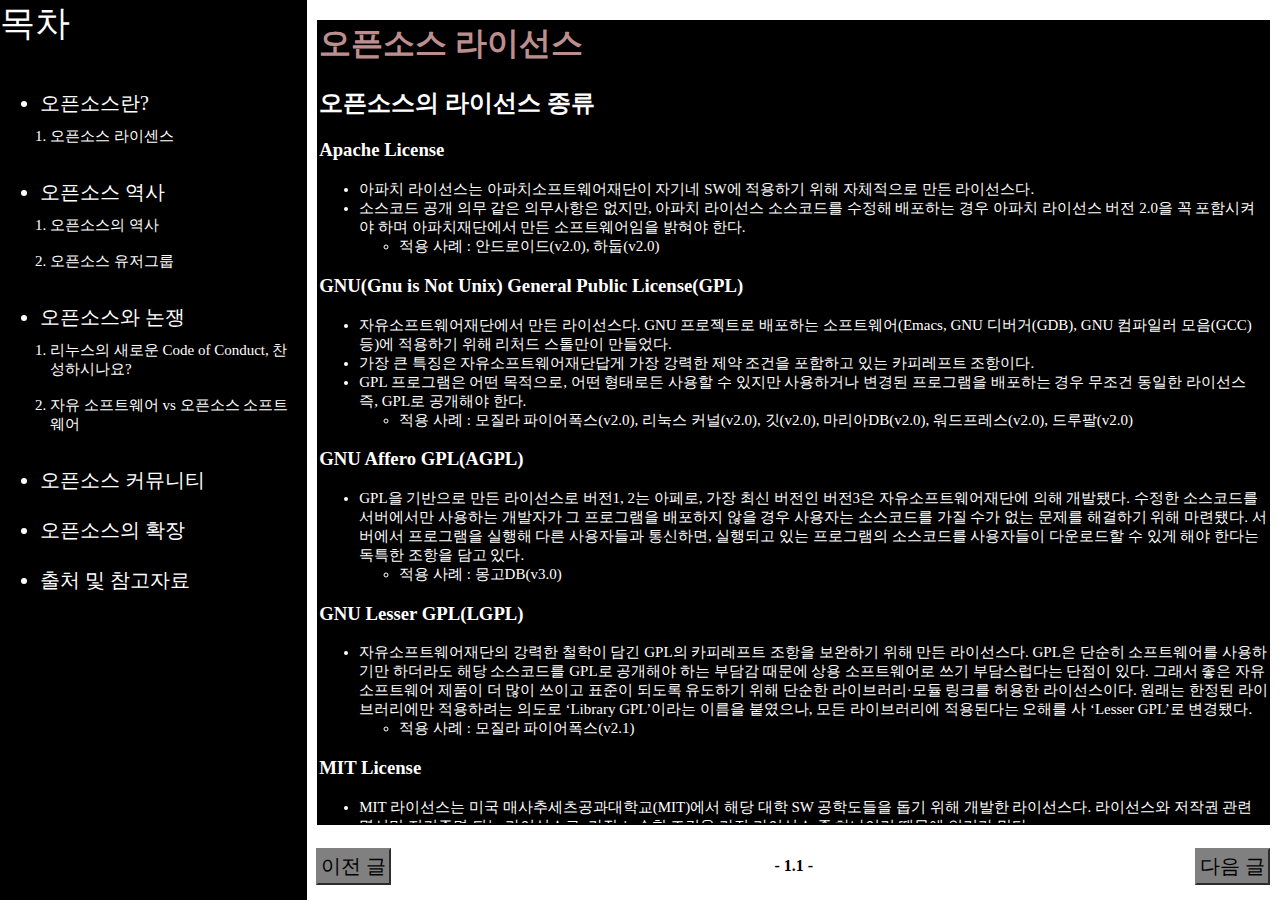
==== web/1-1page.html @ 7f11f140 "Update-webdemo" ====
<!DOCTYPE html>
<html lang="en">
<head>
    <meta charset="UTF-8">
    <meta name="viewport" content="width=device-width, initial-scale=1.0">
    <meta http-equiv="X-UA-Compatible" content="ie=edge">
    <title>1.1-Page</title>
    <link rel="stylesheet" href="page.css">
</head>
<body>
    <div class="left-box">
        <a href="summary.html" class="title">목차</a>
        <ul>
            <br>
            <li>
                <a href="1page.html" class="details">오픈소스란?</a>
                <ol>
                    <li>
                        <a href="1-1page.html">오픈소스 라이센스</a>
                    </li>
                </ol>
            </li>
            <br>
            <li>
                오픈소스 역사
                <ol>
                    <li>
                        <a href="2page.html">오픈소스의 역사</a>
                    </li>
                    <br>
                    <li>
                        <a href="3page.html">오픈소스 유저그룹</a>
                    </li>
                </ol>
            <br>
            </li>
            <li>
                오픈소스와 논쟁
                <ol>
                    <li>
                        <a href="4page.html">리누스의 새로운 Code of Conduct, 찬성하시나요?</a>
                    </li>
                    <br>
                    <li>
                        <a href="5page.html">자유 소프트웨어 vs 오픈소스 소프트웨어</a>
                    </li>
                </ol>
            </li>
            <br>
            <li>
                <a href="6page.html" class="details">오픈소스 커뮤니티</a>
            </li>
            <br>
            <li>
                <a href="7page.html" class="details">오픈소스의 확장</a>
            </li>
            <br>
            <li>
                <a href="8page.html" class="details">출처 및 참고자료</a>
            </li>
        </ul>
    </div>
    <div class="right-box">
        <div class = "main_text">
            <h1>오픈소스 라이선스</h1>
            <h2>오픈소스의 라이선스 종류</h2>
            <h3>Apache License</h3>
            <ul class="text">
                <li>
                    아파치 라이선스는 아파치소프트웨어재단이 자기네 SW에 적용하기 위해 자체적으로 만든 라이선스다.
                </li>
                <li>
                    소스코드 공개 의무 같은 의무사항은 없지만, 아파치 라이선스 소스코드를 수정해 배포하는 경우 아파치 라이선스 버전 2.0을 꼭 포함시켜야 하며 아파치재단에서 만든 소프트웨어임을 밝혀야 한다.
                    <ul class="text">
                        <li>
                            적용 사례 : 안드로이드(v2.0), 하둡(v2.0)
                        </li>
                    </ul>    
                </li>
            </ul>       
            <h3>GNU(Gnu is Not Unix) General Public License(GPL)</h3>
            <ul class="text">
                <li>
                    자유소프트웨어재단에서 만든 라이선스다. GNU 프로젝트로 배포하는 소프트웨어(Emacs, GNU 디버거(GDB), GNU 컴파일러 모음(GCC) 등)에 적용하기 위해 리처드 스톨만이 만들었다.
                </li>
                <li>
                    가장 큰 특징은 자유소프트웨어재단답게 가장 강력한 제약 조건을 포함하고 있는 카피레프트 조항이다.
                </li>
                <li>
                    GPL 프로그램은 어떤 목적으로, 어떤 형태로든 사용할 수 있지만 사용하거나 변경된 프로그램을 배포하는 경우 무조건 동일한 라이선스 즉, GPL로 공개해야 한다.
                    <ul class="text">
                        <li>
                            적용 사례 : 모질라 파이어폭스(v2.0), 리눅스 커널(v2.0), 깃(v2.0), 마리아DB(v2.0), 워드프레스(v2.0), 드루팔(v2.0)
                        </li>
                    </ul>
                </li>
            </ul>                    
            <h3>GNU Affero GPL(AGPL)</h3>
            <ul class="text">
                <li>
                    GPL을 기반으로 만든 라이선스로 버전1, 2는 아페로, 가장 최신 버전인 버전3은 자유소프트웨어재단에 의해 개발됐다. 수정한 소스코드를 서버에서만 사용하는 개발자가 그 프로그램을 배포하지 않을 경우 사용자는 소스코드를 가질 수가 없는 문제를 해결하기 위해 마련됐다. 서버에서 프로그램을 실행해 다른 사용자들과 통신하면, 실행되고 있는 프로그램의 소스코드를 사용자들이 다운로드할 수 있게 해야 한다는 독특한 조항을 담고 있다.
                    <ul class="text">
                        <li>
                            적용 사례 : 몽고DB(v3.0)
                        </li>
                    </ul>
                </li>
            </ul>                
            <h3>GNU Lesser GPL(LGPL)</h3>
            <ul class="text">
                <li>
                    자유소프트웨어재단의 강력한 철학이 담긴 GPL의 카피레프트 조항을 보완하기 위해 만든 라이선스다. GPL은 단순히 소프트웨어를 사용하기만 하더라도 해당 소스코드를 GPL로 공개해야 하는 부담감 때문에 상용 소프트웨어로 쓰기 부담스럽다는 단점이 있다. 그래서 좋은 자유 소프트웨어 제품이 더 많이 쓰이고 표준이 되도록 유도하기 위해 단순한 라이브러리·모듈 링크를 허용한 라이선스이다. 원래는 한정된 라이브러리에만 적용하려는 의도로 ‘Library GPL’이라는 이름을 붙였으나, 모든 라이브러리에 적용된다는 오해를 사 ‘Lesser GPL’로 변경됐다.
                    <ul class="text">
                        <li>
                            적용 사례 : 모질라 파이어폭스(v2.1)
                        </li>
                    </ul>
                </li>
            </ul>                
            <h3>MIT License</h3>
            <ul class="text">
                <li>  
                    MIT 라이선스는 미국 매사추세츠공과대학교(MIT)에서 해당 대학 SW 공학도들을 돕기 위해 개발한 라이선스다. 라이선스와 저작권 관련 명시만 지켜주면 되는 라이선스로, 가장 느슨한 조건을 가진 라이선스 중 하나이기 때문에 인기가 많다.
                    <ul class="text">
                        <li>
                            적용 사례 : 부트스트랩 , Angular.js, Backbone.js, jQuery
                        </li>
                    </ul>
                </li>
            </ul>
            <h3>Artistic License</h3>
            <ul class="text">
                <li>  
                    펄 프로그래밍 언어를 사용하던 래리 월이 표준 펄 기능을 위해 만든 라이선스다. 이 단어의 어원은 문학에서 문법상 틀린 표현이라도 시적인 효과를 위해 허용한다는 걸 의미하는 ‘Articstic License’(시적 허용)를 참조해 만들어졌다.
                    <ul class="text">
                        <li>
                            적용 사례 : NPM(Node Package Manager)(v2.0)
                        </li>
                    </ul>
                </li>
            </ul>
            <h3>Eclipse License</h3>
            <ul class="text">
                <li>  
                    이클립스사에서 비즈니스 환경에 적합하도록 만든 기업 친화적인 라이선스로, 강력한 카피레프트 조항이 담긴 GPL보다 제약 조건이 완화된 라이선스이다.
                    <ul class="text">
                        <li>
                            적용 사례 : 이클립스(v1.0)
                        </li>
                    </ul>
                </li>
            </ul>
            <h3>Berkeley Software Distribution(BSD) License</h3>
            <ul class="text">
                <li>  
                    버클리의 캘리포니아대학에서 배포하는 공개 SW 라이선스다. BSD 자체가 공공기관에서 만들어낸 것이므로 공공의 몫으로 돌려주자는 의미가 강하므로, 라이선스 자체에는 아무런 제한 없이 누구나 자신의 용도로 사용할 수 있다. 라이선스 및 저작권 표시 조건 외엔 제약이 없는, 굉장히 자유로운 라이선스 중 하나이다.
                    <ul class="text">
                        <li>
                            적용 사례 : Nginx(The BSD 2-Clause License)
                        </li>
                    </ul>
                </li>
            </ul>
            <h3>Mozilla Public License(MPL)</h3>
            <ul class="text">
                <li>  
                    모질라 공용 허가서는 과거 넷스케이프 웹브라우저의 소스코드를 공개하기 위해 개발된 라이선스다. 초기 1.0버전은 넷스케이프 커뮤니케이션의 변호사였던 밋첼 베이커가 작성했고, 1.1과 2.0버전은 모질라재단이 작성했다. MPL의 특징은 소스코드와 실행파일의 저작권을 분리했다는 점이다. 수정한 소스코드는 MPL로 공개하고 원저작자에게 수정한 부분에 대해 알려야 하지만, 실행파일은 독점 라이선스로 배포할 수 있다. 즉 사용한 MPL 소프트웨어와 수정한 MPL 소프트웨어에 대한 공개 의무만 가지며, 별도의 소스코드와 실행파일은 독점 라이선스를 가질 수 있다.
                    <ul class="text">
                        <li>
                            적용 사례 : 모질라 파이어폭스(v1.1), 모질라 썬더버드(v1.1)
                        </li>
                    </ul>
                </li>
            </ul>
        </div>  
        <a href="2page.html" class="next">다음 글</a>
        <a href="1page.html" class="back">이전 글</a>
        <strong class="page_num">- 1.1 -</strong>
    </div>
</body>
</html>
---- web/page.css ----
body{
    margin: 0;
}
div.main_text{
    border: 2px black solid;
    height: 89vh;
    margin-top: 20px;
    margin-right: 10px;
    margin-left: 10px;
    background-color: black;
    color: white;
    text-align: left;
    overflow-y: scroll;
}
ul.text{
    font-size: 15px;
}
ul{
    font-size: 20px;
    color: white;
}
ol.text{
    font-size: 15px;
    list-style-type: upper-roman;
}
ol{
    font-size: 15px;
    padding: 10px;
}
.title{
    font-size: 35px;
}
.left-box {
    float: left;
    width: 24%;
    height: 100vh;
    background-color: black;
}

.right-box {
    float: right;
    width: 76%;
    height: 100vh;
    background-color: white;
}
.details{
    font-size: 20px;
}
.next{
    position: absolute;
    bottom: 15px;;
    right: 10px;
    font-size: 20px;
    border: outset 2px gray;
    background-color: gray;
    padding: 3px;
    color: black;
}
.back{
    position: absolute;
    bottom: 15px;
    left: 24.65%;
    font-size: 20px;
    border: outset 2px gray;
    background-color: gray;
    padding: 3px;
    color: black;
}
a{
    text-decoration: none;
    color: white;
}
strong.strong{
    font-style: oblique;
}
h2{
    margin-top: 5px; 
}
.page_num{
    position: absolute;
    bottom: 25px;
    left: 60.5%;
}
h1{
    margin-top: 0;
    color: rosybrown;
}
p.center{
    text-align: center;
    margin-left: auto;
    margin-right: auto;
}
div.askew{
    font-style: oblique;
}
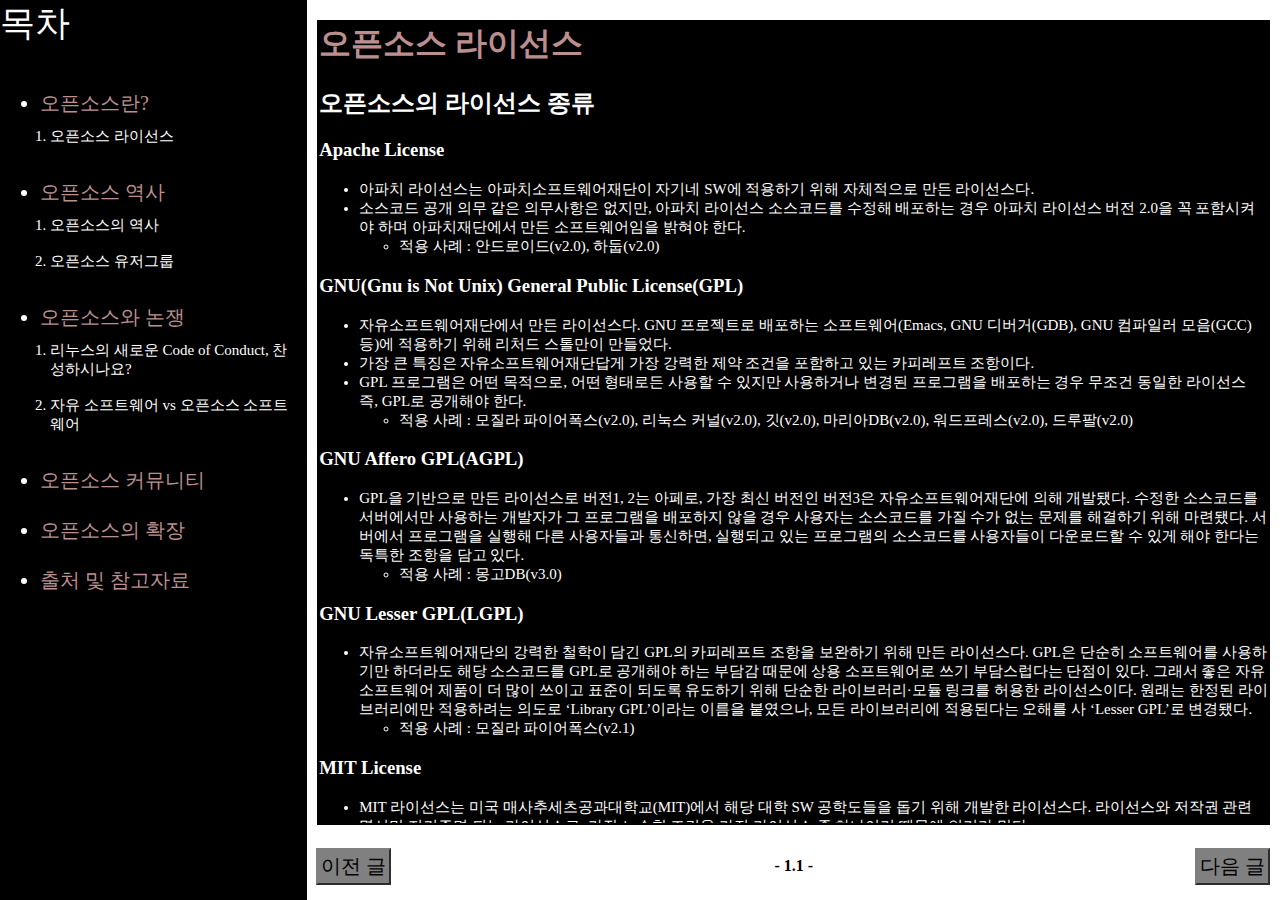
==== commit 94669802: "Update-reallast" ====
--- a/web/1-1page.html
+++ b/web/1-1page.html
@@ -16,13 +16,15 @@
                 <a href="1page.html" class="details">오픈소스란?</a>
                 <ol>
                     <li>
-                        <a href="1-1page.html">오픈소스 라이센스</a>
+                        <a href="1-1page.html">오픈소스 라이선스</a>
                     </li>
                 </ol>
             </li>
             <br>
             <li>
-                오픈소스 역사
+                <div class="details">
+                    오픈소스 역사
+                </div>    
                 <ol>
                     <li>
                         <a href="2page.html">오픈소스의 역사</a>
@@ -35,7 +37,9 @@
             <br>
             </li>
             <li>
-                오픈소스와 논쟁
+                <div class="details">
+                    오픈소스와 논쟁
+                </div>
                 <ol>
                     <li>
                         <a href="4page.html">리누스의 새로운 Code of Conduct, 찬성하시나요?</a>
--- a/web/page.css
+++ b/web/page.css
@@ -45,6 +45,7 @@
 }
 .details{
     font-size: 20px;
+    color: rosybrown;
 }
 .next{
     position: absolute;
@@ -65,6 +66,9 @@
     background-color: gray;
     padding: 3px;
     color: black;
+}
+a.deco{
+    color: aqua;
 }
 a{
     text-decoration: none;
@@ -92,4 +96,13 @@
 }
 div.askew{
     font-style: oblique;
+}
+div.center{
+    margin-left: 20px;
+}
+img.box{
+    width: 410px;
+    height: 270px;
+    border: solid 1px white;
+    background-color: white;
 }